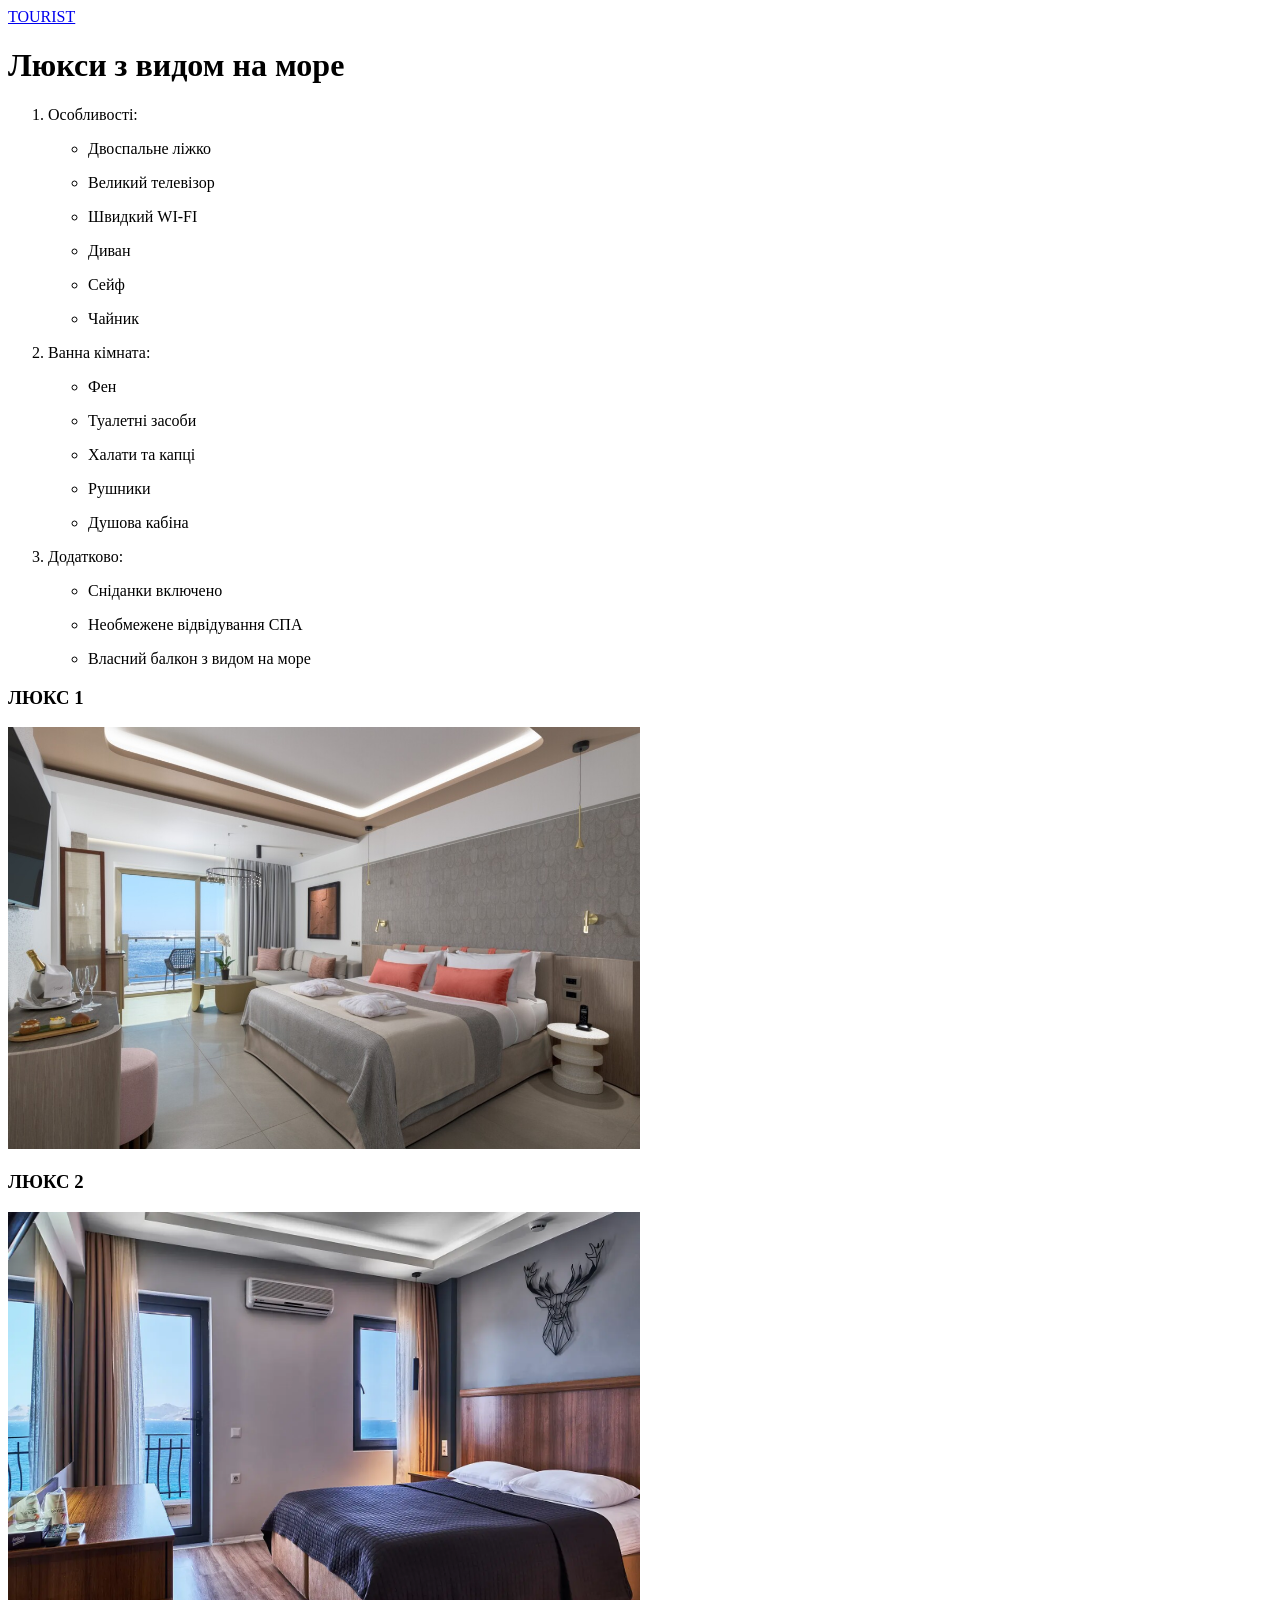
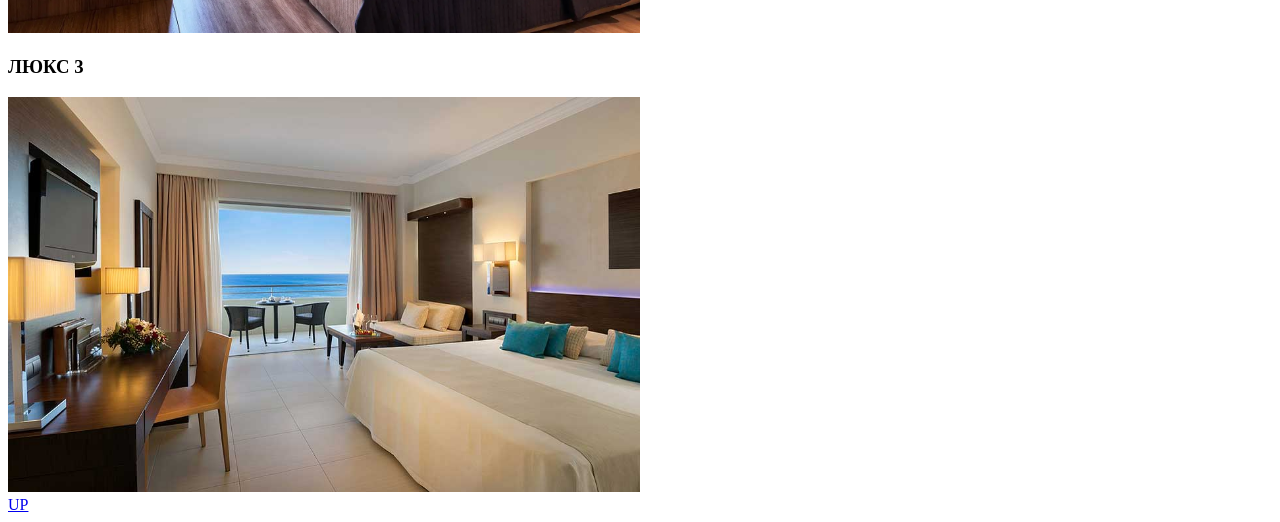
==== HW_02/index.html @ d02d2904 "Add files via upload" ====
<!doctype html>
<html lang="en">
  <head>
    <meta charset="UTF-8" />
    <meta name="viewport" content="width=device-width, initial-scale=1.0" />
    <title>TOURIST</title>
  </head>
  <body>
    <header>
      <a href="#" id="top">TOURIST</a>
    </header>
    <main>
      <h1>Люкси з видом на море</h1>
      <div class="description">
        <ol>
          <li>
            Особливості:
            <ul>
              <li><p>Двоспальне ліжко</p></li>
              <li><p>Великий телевізор</p></li>
              <li><p>Швидкий WI-FI</p></li>
              <li><p>Диван</p></li>
              <li><p>Сейф</p></li>
              <li><p>Чайник</p></li>
            </ul>
          </li>
          <li>
            Ванна кімната:
            <ul>
              <li><p>Фен</p></li>
              <li><p>Туалетні засоби</p></li>
              <li><p>Халати та капці</p></li>
              <li><p>Рушники</p></li>
              <li><p>Душова кабіна</p></li>
            </ul>
          </li>
          <li>
            Додатково:
            <ul>
              <li><p>Сніданки включено</p></li>
              <li><p>Необмежене відвідування СПА</p></li>
              <li><p>Власний балкон з видом на море</p></li>
            </ul>
          </li>
        </ol>
      </div>
      <div>
        <h3>ЛЮКС 1</h3>
        <a href="#">
          <img
            src="./img/Superior_Room_Sea_View_1.jpg"
            alt="Superior_Room_Sea_View"
            style="width: 50%"
          />
        </a>
      </div>
      <div>
        <h3>ЛЮКС 2</h3>
        <a href="#">
          <img
            src="./img/Superior_Room_Sea_View_2.webp"
            alt="Superior_Room_Sea_View"
            style="width: 50%"
          />
        </a>
      </div>
      <div>
        <h3>ЛЮКС 3</h3>
        <a href="#">
          <img
            src="./img/Superior_Room_Sea_View_3.jpg"
            alt="Superior_Room_Sea_View"
            style="width: 50%"
          />
        </a>
      </div>
    </main>
    <footer><a href="#top">UP</a></footer>
  </body>
</html>
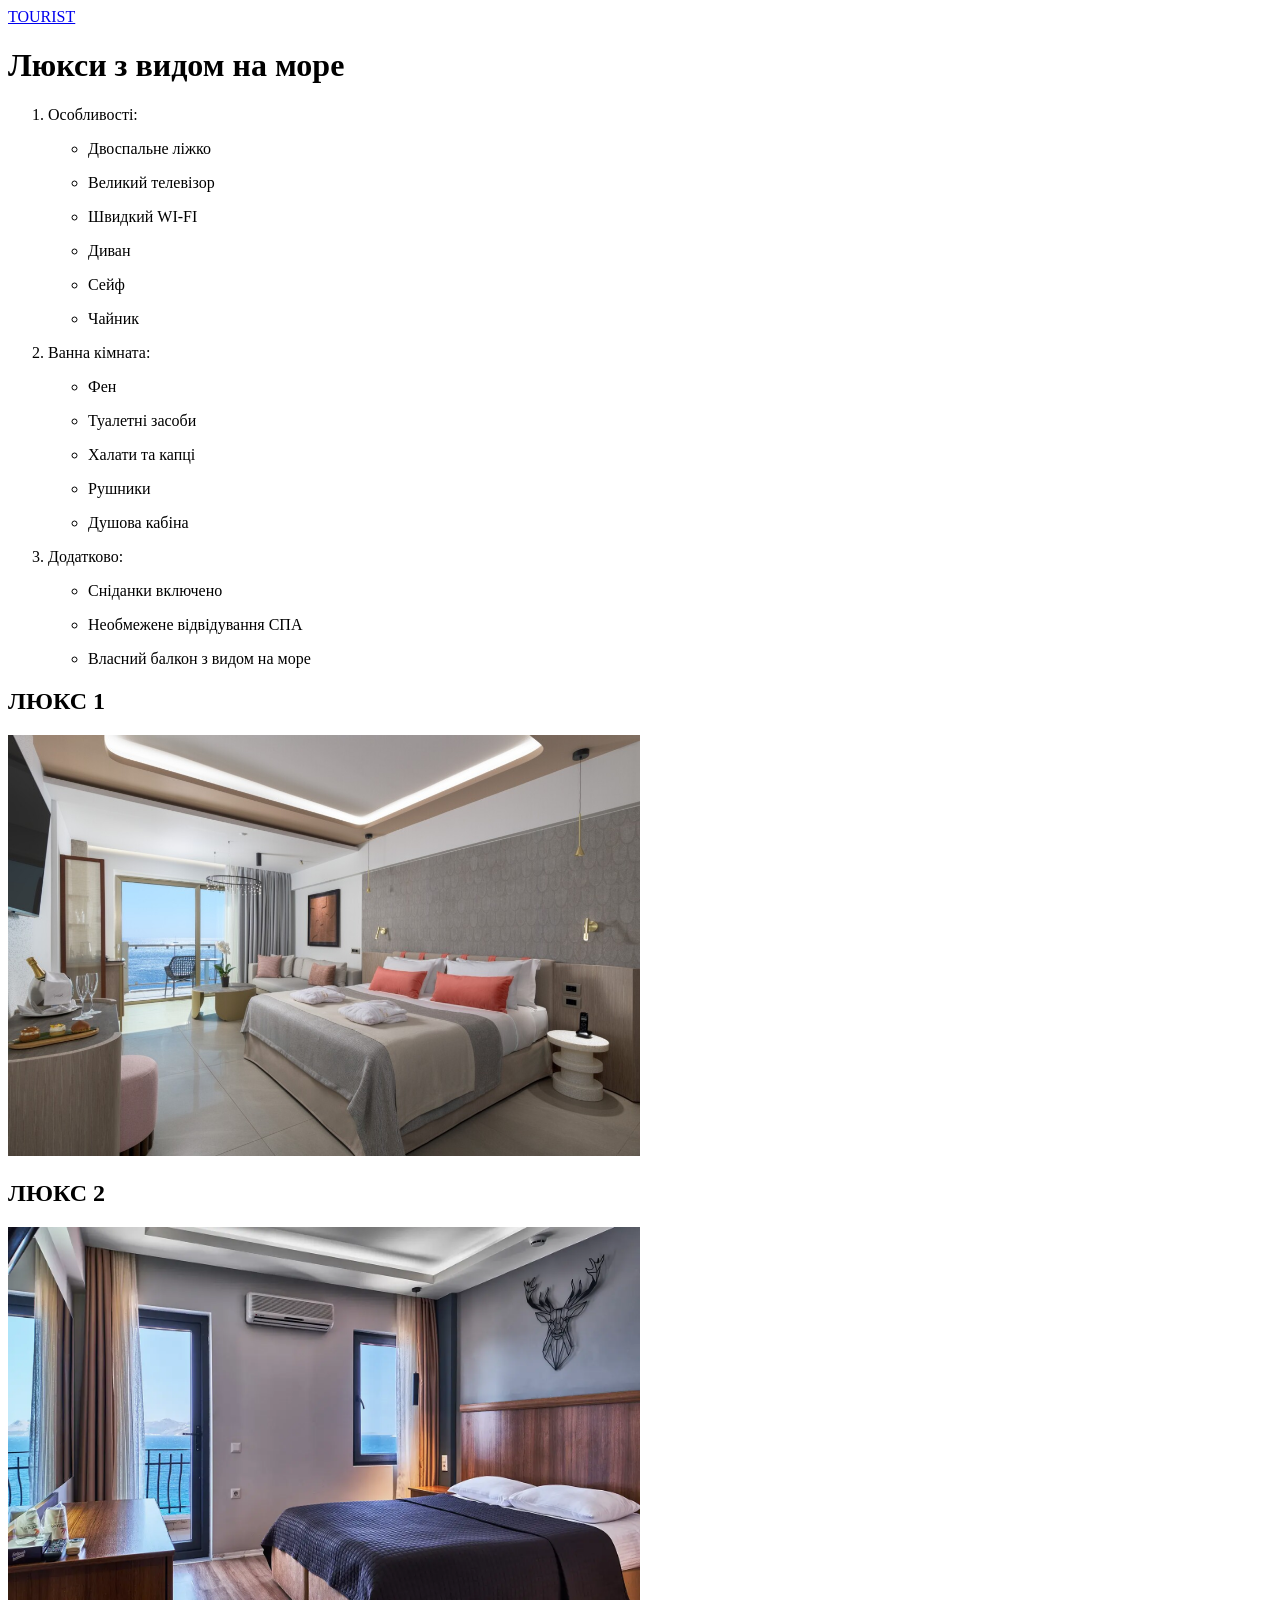
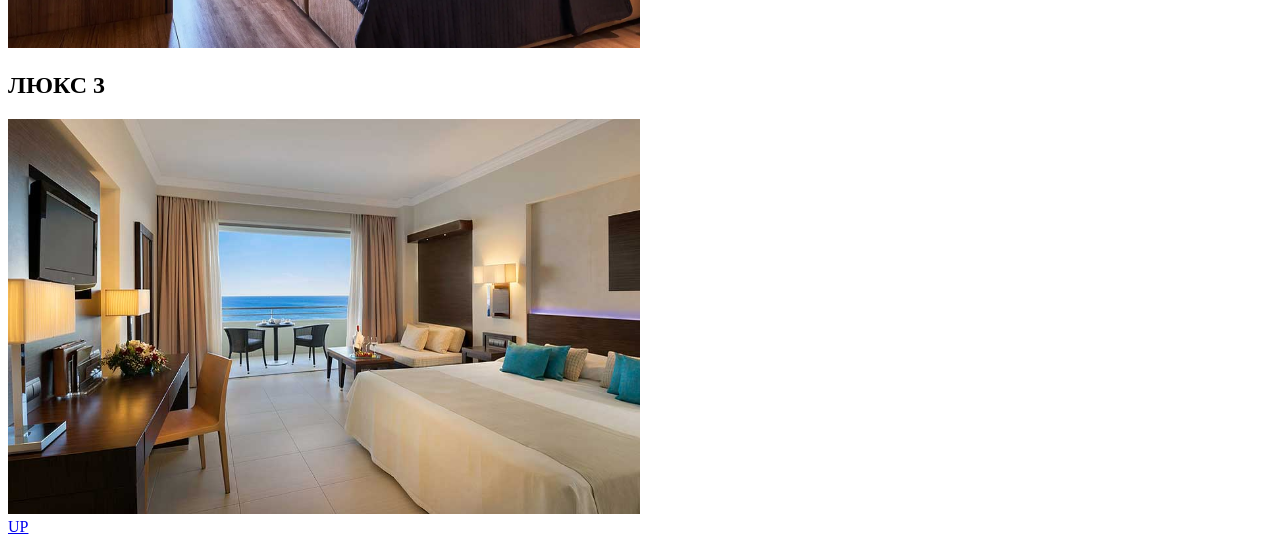
==== commit ee5f035f: "Add files via upload" ====
--- a/HW_02/index.html
+++ b/HW_02/index.html
@@ -1,5 +1,5 @@
 <!doctype html>
-<html lang="en">
+<html lang="uk">
   <head>
     <meta charset="UTF-8" />
     <meta name="viewport" content="width=device-width, initial-scale=1.0" />
@@ -45,31 +45,31 @@
         </ol>
       </div>
       <div>
-        <h3>ЛЮКС 1</h3>
+        <h2>ЛЮКС 1</h2>
         <a href="#">
           <img
             src="./img/Superior_Room_Sea_View_1.jpg"
-            alt="Superior_Room_Sea_View"
+            alt="номер люкс з видом на море"
             style="width: 50%"
           />
         </a>
       </div>
       <div>
-        <h3>ЛЮКС 2</h3>
+        <h2>ЛЮКС 2</h2>
         <a href="#">
           <img
             src="./img/Superior_Room_Sea_View_2.webp"
-            alt="Superior_Room_Sea_View"
+            alt="номер люкс з видом на море"
             style="width: 50%"
           />
         </a>
       </div>
       <div>
-        <h3>ЛЮКС 3</h3>
+        <h2>ЛЮКС 3</h2>
         <a href="#">
           <img
             src="./img/Superior_Room_Sea_View_3.jpg"
-            alt="Superior_Room_Sea_View"
+            alt="номер люкс з видом на море"
             style="width: 50%"
           />
         </a>
